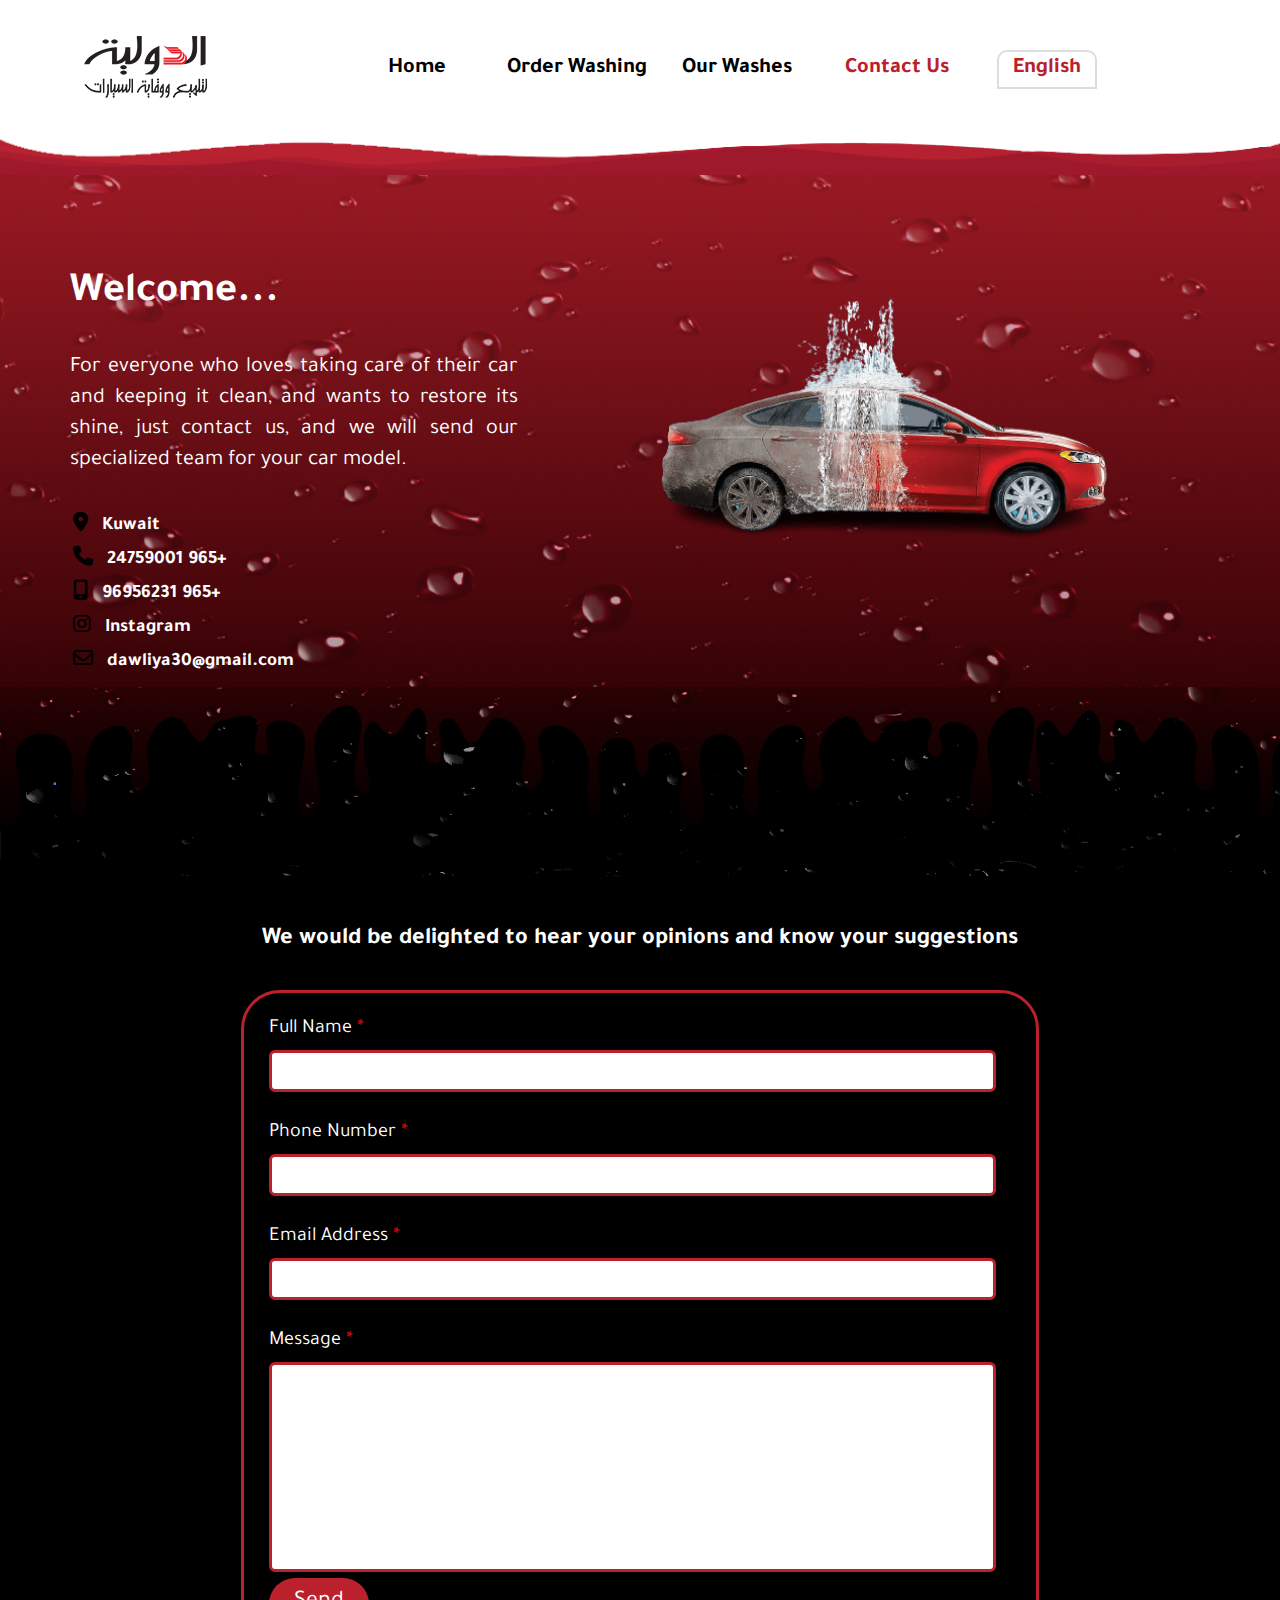
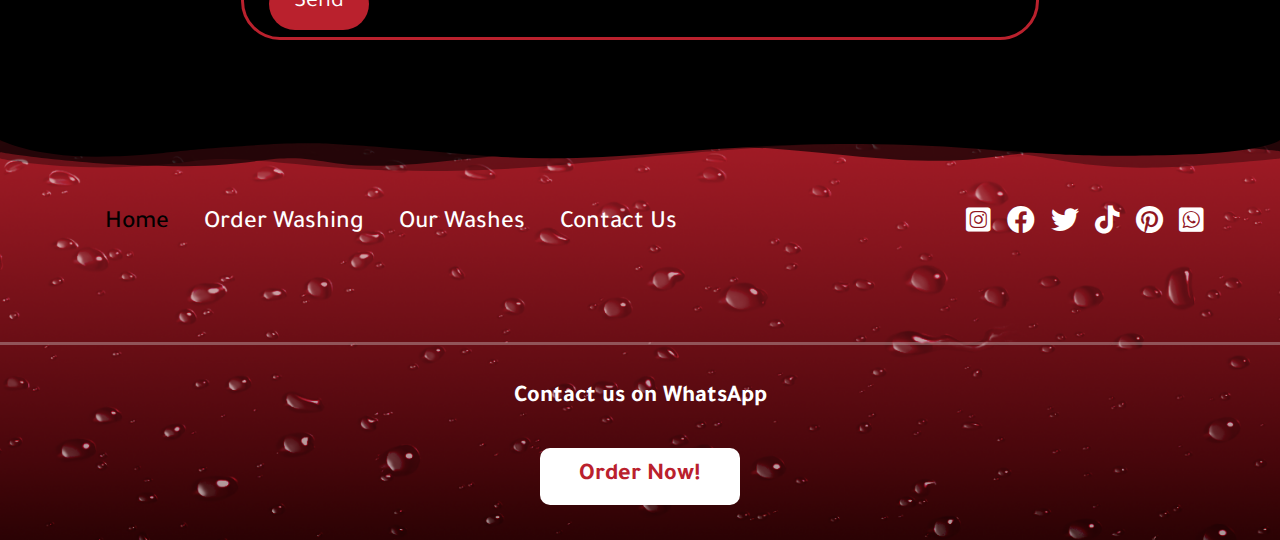
==== contctus-en.html @ 775087f4 "Add files via upload" ====
<!DOCTYPE html>
<html dir="ltr" lang="en">
<head>
    <meta charset="UTF-8">
    <meta name="viewport" content="width=device-width, initial-scale=1.0">
    <title>dreve</title>
    <!-- start css -->
    <link rel="stylesheet" href="./staly/all.min.css">
    <link rel="stylesheet" href="./staly/normalize.css">
    <link rel="stylesheet" href="./staly/frmwer.css">
    <link rel="stylesheet" href="./staly/main.css">
    <link rel="icon" href="./imge/slider-index/logo (1).jpeg">
    <!-- end css -->
    
    <!-- start font -->
    <link rel="preconnect" href="https://fonts.googleapis.com">
    <link rel="preconnect" href="https://fonts.gstatic.com" crossorigin>
    <link href="https://fonts.googleapis.com/css2?family=Cairo:wght@400;700&family=Tajawal:wght@300;400;500;700;800&display=swap" rel="stylesheet">
    <!-- end font -->
</head>
<body>
     <!-- start nav -->
     <nav class="pt-15 pos-r">
        <div class="container df-btenn">
            <div class="logo">
                <img src="./imge/new/logo-1-153x102 copy2.png" alt="">
            </div>

            <div class="text sidebar sidebar-en ">
                <ul class="d-flex-c">
                    <li onclick=hideSidebar() class="close"><a href="#"><svg xmlns="http://www.w3.org/2000/svg" height="38" viewBox="0 -960 960 960" width="38"><path d="m256-200-56-56 224-224-224-224 56-56 224 224 224-224 56 56-224 224 224 224-56 56-224-224-224 224Z"/></svg></a></li>
                    <li class=" d-flex-c fs-22 "><a href="./index-en.html">Home</a></li>
                    <li class=" d-flex-c fs-22"><a href="./order_2-en.html">Order Washing</a></li>
                    <li class=" d-flex-c fs-22 hova flex-column"><a href="./slider-en.html">Our Washes</a></li>
                    <li class=" d-flex-c fs-22 acteve"><a href="./contctus-en.html">Contact Us</a></li>
                     <!-- Start Languatch -->
                    
                     <div class="lang-menu lang-menu-en">
                        <div class="selected-lang">
                            English
                        </div>
                        <ul class="gruop-lang">
                            <li><a href="./contctus.html">الـعربـية</a></li>
                           
                        </ul>
                    </div>


                    <!-- End Languatch -->
              
                </ul>
            </div>
            <div class="hampuger">
                <ul>
                    <li onclick=showsidebar()><a href="#"><svg xmlns="http://www.w3.org/2000/svg" height="38" viewBox="0 -960 960 960" width="38"><path d="M120-240v-80h720v80H120Zm0-200v-80h720v80H120Zm0-200v-80h720v80H120Z"/></svg></a></li>
                </ul>
            </div>
        </div>
    </nav>
    <!-- end nav -->
    <!-- start landing -->
<div class="landing  pos-r">
    <!-- start fasel -->
    <div class="fasel_1">
    </div>
    <!-- end fasel -->
    <div class="container">
        <div class="group w-fall d-flex-c g-20 h-fall">
            <div class="text text-en w-40x w-fall-mob">
                <h2 class="fs-42 c-white mb-35 ">Welcome...</h2>
                <p class="fs-22 c-white">For everyone who loves taking care of their car and keeping it clean, and wants to restore its shine, just contact us, and we will send our specialized team for your car model.</p>
                <ul>
                    <li><a href="#">
                        <span>
                            <i class="fa-solid fa-location-dot"></i>
                        </span>
                        Kuwait
                    </a></li>

                    <li><a href="#">
                        <span>
                            <i class="fa-solid fa-phone"></i>
                        </span>
                        24759001   965+
                    </a></li>
                    <li><a href="https://wa.me/96596956231">
                        <span>
                            <i class="fa-solid fa-mobile-screen"></i>
                        </span>
                        96956231   965+
                    </a></li>

                    <li><a href="https://www.instagram.com/dawliya_kw/">
                        <span>
                            <i class="fa-brands fa-instagram"></i>
                        </span>
                        Instagram
                    </a></li>

                    <li><a href="https://mail.google.com">
                        <span>
                            <i class="fa-regular fa-envelope"></i>
                        </span>
                        dawliya30@gmail.com
                    </a></li>

                </ul>

            </div>
            <div class="imge w-60x hedeen_mobail">
                <img class="w-fall" src="./imge/27696-bnr-p5-cw-1900x1200-new-removebg-preview.png" alt="">
            </div>

        </div>
    </div>
    <!-- start fasel -->
    <div class="fasel_2">
    </div>
    <!-- end fasel -->
</div>
<!-- end landing -->

<!-- start cont -->
<div class="cont-form ">
    <div class="container">
        <h2>We would be delighted to hear your opinions and know your suggestions</h2>
        <div class="for">
            <form action="https://formspree.io/f/mvojnapo" method="POST">
                <div class="input-field">
                    <label for="">Full Name <span>*</span></label>
                    <input type="text" required name="name" id="nameFrst">
                </div>
                <div class="input-field mt-30">
                    <label for="">Phone Number <span>*</span></label>
                    <input type="number" name="number" required id="nameFrst">
                </div>
                <div class="input-field mt-30">
                    <label for="">Email Address <span>*</span></label>
                    <input type="email" name="email" required id="nameFrst">
                </div>
                <div class="input-field mt-30">
                    <label for="">Message <span>*</span></label>
                    <textarea name="" id="wpforms" name="wpforms" cols="30" rows="10"></textarea>
                </div>
                <button class="cont-form-botn">Send</button>
            </form>
        </div>
    </div>
</div>
<!-- end cont -->

    <!-- start footer -->
    <footer class="pos-r">
            <!-- srart fasel -->
            <svg class="sliderrr" xmlns="http://www.w3.org/2000/svg" viewBox="0 0 1000 100" preserveAspectRatio="none">
                <path  class="elementor-shape-fill baa" opacity="0.33" d="M473,67.3c-203.9,88.3-263.1-34-320.3,0C66,119.1,0,59.7,0,59.7V0h1000v59.7 c0,0-62.1,26.1-94.9,29.3c-32.8,3.3-62.8-12.3-75.8-22.1C806,49.6,745.3,8.7,694.9,4.7S492.4,59,473,67.3z"></path>
                <path class="elementor-shape-fill baa" opacity="0.66" d="M734,67.3c-45.5,0-77.2-23.2-129.1-39.1c-28.6-8.7-150.3-10.1-254,39.1 s-91.7-34.4-149.2,0C115.7,118.3,0,39.8,0,39.8V0h1000v36.5c0,0-28.2-18.5-92.1-18.5C810.2,18.1,775.7,67.3,734,67.3z"></path>
                <path class="elementor-shape-fill baa" d="M766.1,28.9c-200-57.5-266,65.5-395.1,19.5C242,1.8,242,5.4,184.8,20.6C128,35.8,132.3,44.9,89.9,52.5C28.6,63.7,0,0,0,0 h1000c0,0-9.9,40.9-83.6,48.1S829.6,47,766.1,28.9z"></path>
            </svg>
                <!-- end fasel -->
        <div class="container df-btenn">
            <div class="text d-flex-c">
                <ul class="d-flex-c">
                    <li class="d-flex-c acteve"><a href="./index.html">Home</a></li>
                    <li class="d-flex-c"><a href="./order_2.html">Order Washing</a></li>
                    <li class="d-flex-c"><a href="./slider.html">Our Washes</a></li>
                    <li class="d-flex-c"><a href="./contctus.html">Contact Us</a></li>
                    
                </ul>
            </div>
            <div class="socel">
                <!-- ... (social media icons) ... -->
                <a href="https://www.instagram.com/dawliya_kw/"> <i class="fa-brands fa-square-instagram"></i></a>
                <a href="https://www.facebook.com/profile.php?id=61552925850488">   <i class="fa-brands fa-facebook"></i></a>
                <a href="https://twitter.com/Dawliya_Kw?t=9szumlyYD6dnkQUvGeVkpQ&s=08"> <i class="fa-brands fa-twitter"></i></a>
                <a href="https://tiktok.com/@al_dwalya.car.det"> <i class="fa-brands fa-tiktok"></i></a>
                <a href="https://pin.it/6CZBzcC">   <i class="fa-brands fa-pinterest"></i></a>
                <a href="https://wa.me/96594990661">   <i class="fa-brands fa-square-whatsapp"></i></a>
            </div>
        </div>
        <p class="end">
            <div class="normal h-fall w-fall d-flex-c flex-column w-fall-mob-mini tex-c">
                <h2 class="c-white mb-35">Contact us on WhatsApp</h2>
                <span class="wa-w mb-35"><a href="https://wa.me/96594990661">Order Now!</a></span>
            </div>
        </p>
    </footer>
    <!-- end footer -->

    <script>
        function showsidebar() {
            const text = document.querySelector('.text');
            text.style.display = 'flex';
        }

        function hideSidebar() {
            const text = document.querySelector('.text');
            text.style.display = 'none';
        }
    </script>
</body>
</html>
---- staly/frmwer.css ----
:root {
    --gray-darck--:#5c190f;
    --gray--:#a15d53;
    --red-darck--: #bc3834;
    --plue-darck--: #1c2e55;
    --dark-gren--:#004746;
    --prbbel--:#122751;
    --dark-perbel--:#1c2e55;
    --fac--book : #1877f2;
    --twet-- :#1da1f2 ;
    --gmail-- : #ff4c4c;
    --wapp-- : #25d366 ;
}
/* start flex&grid */
.flex-column {
    flex-direction: column;
}
@media (max-width:1200px ) {
    .column-tab {
        flex-direction: column;
        
    }
    
}
@media (max-width:991px ) {
    .column-mob {
        flex-direction: column;
        
    }
    
}
.d-flex {
    display: flex;
}
.d-flex-c {
    display: flex;
    align-items: center;
    justify-content: center;

}
.df-btenn {
    display: flex;
    justify-content: space-between;
    align-items: center;
}
.f-c {
    flex-direction: column;
}
@media (max-width:1200px) {
    .flex-c-rev {
        flex-direction: column-reverse;
    }
}
.row-revars {
    flex-direction: row-reverse;
}
.j-sp {
    justify-content: space-between;
    
}
.g-10 {
    gap: 10px;
}
.g-20 {
    gap: 20px;
}
.g-30 {
    gap: 30px;
}
.g-40 {
    gap: 40px;
}
.g-70 {
    gap: 70px;
}
.g-r-50 {
    row-gap: 50px;
}

.d-g-150{
    display: grid;
    grid-template-columns: repeat(auto-fill , minmax(150px ,1fr));
}
.d-g-190{
    display: grid;
    grid-template-columns: repeat(auto-fill , minmax(190px ,1fr));
}
.d-g-200{
    display: grid;
    grid-template-columns: repeat(auto-fill , minmax(200px ,1fr));
}
.d-g-250{
    display: grid;
    grid-template-columns: repeat(auto-fill , minmax(250px ,1fr));
}
.d-g-300{
    display: grid;
    grid-template-columns: repeat(auto-fill , minmax(300px ,1fr));
}
.d-g-350{
    display: grid;
    grid-template-columns: repeat(auto-fill , minmax(350px ,1fr));
}
.d-g-400{
    display: grid;
    grid-template-columns: repeat(auto-fill , minmax(400px ,1fr));
}
/* end flex&grid */

/* start color */
.c-white{
    color: white;
}
.c-dr {
    color: var(--red-darck--);
}
.c-black {
    color: #000;
}

/* End Color */

/* Start Background Color*/
.bg-ddd {
    background-color: #ddd;
}
.bg-w {
    background-color: white;
}
.bg-gray{
    background-color: var(--gray--);
}
.bg-blull{
    background-color: var(--dark-perbel--);
}
.bg-gray-dark{
    background-color: var(--gray-darck--);
}
.bg-g {
    background-color: var(--dark-gren--);
}
.bg-red {
    background-color: var(--red-darck--);
}
.bg-pl {
background-color: var(--plue-darck--);
}
.bg-dg {
background-color: var(--dark-gren--);
}
.bg-pr {
    background-color: var(--prbbel--);
}
.bg-dpr {
    background-color: var(--dark-perbel--);
}
.bg-fac {
    background-color: var(--fac--book);
}
.bg-twt {
    background-color: var(--twet--);
}
.bg-gmail {
    background-color: var(--gmail--);
}
.bg-wats {
    background-color:var(--wapp--);
}

/*  End Background Color */

/* start margin &padding */
.mt-10 {
    margin-top: 10px;
}
.mt-15 {
    margin-top: 15px;
}
.mt-20 {
    margin-top: 20px;
}
.mt-25 {
    margin-top: 25px;
}
.mt-30 {
    margin-top: 30px;
}
.mt-40 {
    margin-top: 40px;
}
.mt-30 {
    margin-top: 30px;
}
.mt-50 {
    margin-top: 50px;
}
.mt-80 {
    margin-top: 80px;
}
.mt-100 {
    margin-top: 100px;
}
.mt-120 {
    margin-top: 120px;
}
.mr-15 {
    margin-right: 15px;
}
.mr-25 {
    margin-right: 25px;
}

.mb-10 {
    margin-bottom: 10px;
}
.mb-15 {
    margin-bottom: 15px;
}

.mb-24{
    margin-bottom: 24px;
}
.mb-25{
    margin-bottom: 25px;
}
.mb-35{
    margin-bottom: 35px;
}
.mb-50{
    margin-bottom: 50px;
}
.mb-70{
    margin-bottom: 70px;
}
.ml-15 {
    margin-left: 15px;
}
.ml-25 {
    margin-left: 25px;
}
.ml-45 {
    margin-left: 45px;
}
.pt-5 {
    padding-top: 5px;
}
.pt-10 {
    padding-top: 10px;
}
.pt-15 {
    padding-top: 15px;
}
.pt-20 {
    padding-top: 20px;
}
.pt-25 {
    padding-top: 25px;
}
.pt-50 {
    padding-top: 50px;
}
.pt-70 {
    padding-top: 70px;
}
.pr-40 {
    padding-right: 40px;
}
.pr-125 {
  padding-right: 125px;
}
.pb-5 {
    padding-bottom: 5px;
}
.pb-10 {
    padding-bottom: 10px;
}
.pb-15 {
    padding-bottom: 15px;
}
.pb-20 {
    padding-bottom: 20px;
}
.pb-100 {
    padding-bottom: 100px;
}
.pl-40 {
    padding-left: 40px;
}
.pl-125 {
    padding-left: 125px;
}
/* end margin &padding */
/* start width & hiet  */
.ovar-flow {
    overflow: hidden;
}
.w-fall {
    width: 100%;
}

.w-f {
    width: fit-content;
}
.w-20x {
    width: 20%;
}
.w-25x {
    width: 25%;
}
.w-28x {
    width: 28%;
}
.w-30x {
    width: 30%;
}
.w-35x {
    width: 35%;
}
.w-40x {
    width: 40%;
}
.w-45x {
    width: 45%;
}
.w-50x {
    width: 50%;
}
.w-60x {
    width: 60%;
}
.w-65x {
    width: 65%;
}
.w-70x {
    width: 70%;
}
.w-75x {
    width: 75%;
}
.w-80x {
    width: 80%;
}
.w-90x {
    width: 90%;
}
.w-97x {
    width: 97%;
}
.fit-con {
    width: fit-content;
}
@media(max-width:1200px) {
    .w-fall-mob {
        width: 100%;
    }

}
@media(max-width:767px) {
    .w-fall-mob-mini {
        width: 100%;
    }

}
.h-120vh {
    height: 120vh;
}
.h-50 {
    height: 50%;
}
.h-60 {
    height: 60%;
}
.h-80 {
    height: 80%;
}
.h-90 {
    height: 90%;
}
.h-fall {
    height: 100%;
}
@media(max-width:1200px) {
    .h-400-mob {
        height: 400px;
    }
}
/* end width & hiet  */
/* start font */
.fs-18{
    font-size: 18px ;
}
.fs-22{
    font-size: 22px ;
}
.fs-20 {
    font-size: 20px;
}
.fs-24 {
    font-size: 24px;
}
.fs-28 {
    font-size: 28px;
}
.fs-32 {
    font-size: 32px;
}
.fs-42 {
    font-size: 42px;
}
.f-600 {
    font-weight: 500;
}
.f-b {
    font-weight: bold;
}
/* end font */
/* start position */
.pos-r {
    position: relative;
}
.pos-a {
    position: absolute;
}
.pos-c-t {
    top: 50%;
    transform: translateY(-50%);
}
/*end position */
/* start cluc */
.botshp {
    padding: 15px 20px;
    background-color: var(--red-darck--);
    border-radius: 30px;
    transform: translateX(-50%);
    left: 50%;
    transition: 0.3s;
    cursor: pointer;
}
/* end cluc */
/* start text */

.text-start {
    text-align: start;
}
.text-end {
    text-align: end;
}
.t-a-c {
    text-align: center;
}
@media (max-width:1200px) {
    .text-c-mob {
        text-align: center;
    }
}
/* end text */
/* start border  */
.bord-bottom {
    border-bottom: 2px solid #977271;
    transition: 0.3s;
}
.bord-top {
    border-top: 2px solid #977271;
    transition: 0.3s;
}
/* end border  */
/* start transition */
.t0-3s{
    transition: 0.3s;
}
/* end transition */

/* start media */
@media (max-width:1200px) {
    .hedeen_desk {
        display: none;
    }
}
@media (max-width:991px) {
    .hedeen_mobail {
        display: none;
    }
}
/* end media */
/* start left& right */
.right-0 {
    right: 0;
}
.right-125 {
    right: 125px;
}

/* end left& right */
---- staly/main.css ----
*{
  -moz-box-sizing: border-box;
  -webkit-box-sizing: border-box;
  box-sizing: border-box;
  margin: 0;
  padding: 0;
}

:root {
    --frst-color:#ba212d;
    --scnd-color:#00000066;
    --thre-color: #3a3a3a ;
    --four-color: #4b4f58 ;
    --wight-color: #fff ;
}

html {
    scroll-behavior: smooth;
  }
  body {
    font-family: 'Tajawal', sans-serif;
  }
  a {
    text-decoration: none;
  }
  ul {
    list-style: none;
    margin: 0;
    padding: 0;
  }
  .container {
    padding-left: 15px;
    padding-right: 15px;
    margin-left: auto;
    margin-right: auto;
  }
  /* Small */
  @media (min-width: 768px) {
    .container {
      width: 750px;
    }
  }
  /* Medium */
  @media (min-width: 992px) {
    .container {
      width: 970px;
    }
  }
  /* Large */
  @media (min-width: 1200px) {
    .container {
      width: 1170px;
    }
  }
  
 /* start fasel */
 .fasel_1 {
  background-image: url(../imge/fasel/fasel_1.jpg);
  background-size: cover;
  width: 100%;
  background-color: #fff;
  height: 50px;
  position: absolute;
  top: 0;

}
.fasel_2 {
  background-image: url(../imge/fasel/33/3.png);
  background-size: cover;
  width: 100%;
  background-color: #fff;
  height: 190px;
  position: absolute;
  bottom: -150px;

}

.fasel_3 {
  background-image: url(../imge/fasel/fasel_2\ copy.jpg);
  background-size: cover;
  width: 100%;
  background-color: #fff;
  height: 190px;
  position: absolute;
  top: 0;
}
.con-fotr {
  top: -70px;
}
.fasel_4 {
  background-image: url(../imge/fasel/fasel_4\ copy.jpg);
  background-size: cover;
  width: 100%;
  background-color: #fff;
  height: 155px;
  position: absolute;
  bottom: -110px;
}
.fasel_5 {
  /* background-image: url(../imge/fasel/fasel_5png.png); */
  /* background-size: cover; */
  background-color: #fff;
  width: 100%;
  height: 110px;
  position: absolute;
  top: -85px;
}

svg {
  display: block;
  width: 100%;
  position: relative;
  /* left: 50%; */
  height: 42px;
}
.serves .topas {
  display: block;
  width: 100%;
  position: relative;
  left: 50%;
  transform: translateX(-50%);
  height: 50px;

}

.serves .topas .afss {
  fill: #000;
}
.serves svg {
  display: block;
  width: 100%;
  position: relative;
  left: 50%;
  transform: translateX(-50%);
  
 

}
.serves .elementor-shape-fill {
 
  transform-origin: center;
   transform: rotateY(0deg);
}
.serves .bottom  {
height: 160px;
}
.serves .bottom .elementor-shape-fill {
  fill: #fff;
}
footer svg {
  display: block;
  width: 100%;
  position: relative;
  left: 50%;
  transform: translateX(-50%);
  height: 31px;
  margin-bottom: 35px;
}
footer svg  .elementor-shape-fill{
  fill: #fff;
}
.sliderrr .baa {
  fill: #000;
}
  /* start nav */

  nav {
    /* background-image: linear-gradient(to bottom ,#ba212d ,#ffff); */
    height: 125px;
    overflow: hidden;
  }
  nav .text {
    display: flex;
    justify-content: center;
    align-items: center;
    flex: 1;
  }
  nav .text li {
    transition: 0.3s;
    width: 160px;
  
  }
  nav .text .acteve a {
    color: var(--frst-color);
  }
  nav .text li:hover a{
    color: var(--frst-color);
    font-size: 24px;
  }
  nav .text li a {
    color: #000;
    font-weight: 600;
    transition: 0.3s;

  }
  nav .hampuger li {
    display: none;
  }
  nav  .close {
    display: none;
  }
  @media (max-width:991px){
    nav .hampuger {
      display: block;
      cursor: pointer;
      font-size: 32px;
      position: relative;
    }
    nav .hampuger li {
      display: block;
    }
    nav  .close {
      display: block;
    }
    nav .sidebar {
      position: fixed;
      z-index: 999999999999;
      left: 0;
      top: 0;
      height: 100vh;
      width: 350px;
      padding: 0;
      backdrop-filter: blur(10px);
      background-color: #ffffff42;
      box-shadow: 10px 0 10px rgba(0, 0, 0, 0.1 );
      display: none;
      flex-direction: column;
      align-items: center;
      justify-content: flex-start;
      padding-top: 60px;
    }
    nav .sidebar-en {
      right: 0;
      left: inherit;
    }
    nav .text ul{
      display: block;
      width: fit-content;
      text-align: center;
      transition: 0.3s;
    }
    nav .text >ul li {
      margin-bottom: 55px;
    }
  }
  nav .text .hova ul {
    background-color: #fff;
    width: 260px;
    padding: 20px 0;
    top: 90px;
    box-shadow: 0 4px 10px -2px rgba(0,0,0,.1);
    border-radius: 10px;
    border-top-color: var(--frst-color);
    border-top-width: 2px;
    border-top-style: solid;
    opacity: 0;
    z-index: -200;
    transition: 0.3s;
  }
  /* nav .text .hova:hover ul{
    top: 105px;
    opacity: 1;
    z-index: 999;
  } */
  nav .text .hova ul  li {
    text-align: right;
    width: 100%;
   
  }
  nav .text .hova ul  li a {
    padding: 10px 55px 10px 10px;
  }
  nav .text .hova li:nth-child(1){
    padding-bottom: 15px;
    border-bottom: 1px solid #3a3a3a3d;
  }
     nav .text .hova li  a {
      color: var(--frst-color);
      font-size: 22px;
     }
   nav .text .hova li:hover  a {
    padding-right: 75px;

   }
   @media (max-width:991px) {
    nav .text .hova ul {
      position: relative;
      opacity: 0;
      z-index: 999;
      background-color: #fff;
      top: 27px;
      border: 0;
      display: none;
      transition: 0.3s;
    }
    nav .text .hova:hover ul{
      display: flex;
      opacity: 1;
    }
    nav .text .hova ul  li {
      text-align: center;
      margin: 0;
      padding: 0;
    }
    nav .text .hova ul  li a  {
      padding: 0;
      font-size: 18px;
    }
    nav .text .hova li:nth-child(1) {
      padding: 0;
      border-bottom: none;
      border-left: 2px solid var(--frst-color);
    }
    nav .text .hova li:hover  a {
      padding: 0;
      font-size: 22px;
    }
   }
   nav .logo img {
   
   }
   @media (max-width:767px) {
    nav .logo img {
      width: 80%;
    }
  }
  /* Start Languatch  */
.lang-menu {
  display: flex;
  align-items: center;
  margin-left: 20px;
  position: relative;
  transition: 0.9s;
  left: -55px;
}
.lang-menu-en {
  left: 0;
  position: relative;
}
@media (max-width:991px) {
  .lang-menu {
    top: 5px;
    left: 50%;
    transform: translateX(-70%);
  }
}




.ggh {
  margin-right: 20px;
}
.lang-menu .selected-lang {
  bottom: 0;
  cursor: pointer;
  color: var(--frst-color);
  padding: 5px;
  width: 100px;
  text-align: center;
  position: relative;
  border-top-left-radius: 10px;
  border-top-right-radius: 10px;
  border: 2px solid #ddd;
  font-weight: bold;
  font-size: 22px;
   
}
@media (max-width:991px) {
  .lang-menu .selected-lang {
    font-size: 25px;
    width: 122px;
  }
}


.lang-menu .gruop-lang {
  position: absolute;
  margin: 0;
  padding: 0;
  background-color: #fff;
  border: 2px solid #ddd;

  bottom: 0;
  opacity: 0;
  list-style: none;
  transition: 0.3s;
  width: 100%;
  text-align: center;
  border-bottom-left-radius: 10px;
  border-bottom-right-radius: 10px;
}

@media (max-width:991px) {
  .lang-menu .gruop-lang {
    height: 100%;
  }
}

.lang-menu .gruop-lang li {
  padding: 5px;
  transition: 0.3s;
  border-bottom-left-radius: 10px;
  border-bottom-right-radius: 10px;
  width: 100%;
  text-align: center;
}
@media (max-width:991px) {
  .lang-menu .gruop-lang li {
    margin-bottom: 0;
  }
}

.lang-menu .gruop-lang li:not(:last-child) {
  border-bottom: 2px solid #eee;
}

.lang-menu .gruop-lang li a {
  text-decoration: none;
  font-size: 23px;
  font-weight: bold;
  color: var(--bs-body-color);
  display: block;
  transition: 0.3s;
}
.lang-menu .gruop-lang li:hover a {
  font-size: 26px;
  color: var(--frst-color);
}
.lang-menu .gruop-lang li a:hover {
  font-size: 26px;
  color: var(--frst-color);
}
.lang-menu:hover ul{
  bottom: -39px;
  opacity: 1;
  width: 100%;
  text-align: center;
  border-bottom-left-radius: 10px;
  border-bottom-right-radius: 10px;
}
@media (max-width:991px) {
  .lang-menu:hover ul {
    width: 122px;
    text-align: center;
    bottom: -42px;
  }
}

/* End Languatch  */
  /* end nav */
 /* start landing */
 .landing {
  background-image: url(../imge/fasel/33/2.png);
  background-size: cover;
  z-index: 9999;
  padding-top: 145px;
  padding-bottom: 50px;
}
.landing .text p {
  text-align: justify;
  line-height: 1.4;
} 
/* end landing */

/* start vip */
.vip {
 background-image: url(../imge/fasel/33/66.jpeg);
  padding-top: 200px;
  padding-bottom: 100px;
}
.vip .container .top {
 
  color: var(--wight-color);
  font-size: 70px;
  text-align: center;
  margin-bottom: 35px;
}
@media (max-width:991px) {
  .vip .container .top {
    font-size: 55px;
  }
}
@media (max-width:767px) {
  .vip .container .top {
    font-size: 28px;
  }
}
@media (max-width:767px) {
  .vip .container .box {
  flex-direction: column;
  }
}
.vip .container .box .normal img,
.vip .container .box .vip_box img {
  width: 70%;

}
.vip .container .box .normal h2,
.vip .container .box .vip_box h2 {
 font-size: 48px;
}
.vip .container .box .normal p,
.vip .container .box .vip_box p {
  color: var(--frst-color);
  margin-top: 15px;
  font-size: 22px;
}
.vip .container .box .normal span,
.vip .container .box .vip_box span {
  background-color: var(--frst-color);
  width: 150px;
  padding: 15px 25px;
  text-align: center;
  margin-top: 15px;
  border-radius: 6px;
  margin-bottom: 15px;
  transition: 0.3s;
  cursor: pointer;
}
.vip .container .box .normal span:hover,
.vip .container .box .vip_box span:hover {
  background-color:#89161f;
}
.vip .container .box .normal span a,
.vip .container .box .vip_box span a {
  font-size: 20px;
  font-weight: 700;
  color: #fff;
}
/* end vip */

/* start serves */
.serves {
  background-image: url(../imge/fasel/33/2.png);
  background-size: cover;

}
.serves .container >h2 {
  color: #fff;
  font-size: 58px;
  text-align: center;
  margin-bottom: 50px;
  margin-top: 110px;

}
@media (max-width:991px) {
  .serves .container >h2 {
    font-size: 38px;
  }
}

.serves .container .box{
  align-items: flex-start;
}
@media (max-width:767px) {
  .serves .container .box {
   flex-direction: column;
  }
}
.serves .container .serves_box,
.serves .container .normal {
  display: flex;
  align-items: flex-start;
  justify-content: center;
}
.serves .container .serves_box img,
.serves .container .normal img  {
  transition: 0.6S;
  position: relative;
  border-radius: 30px;
  height: 50%;
}

.serves .container .serves_box:hover img,
.serves .container .normal:hover img {
  transform: scale(1.1);
} 
.serves .container .serves_box .vc,
.serves .container .normal .vc{
  color: #000;
  font-size: 34px;
  font-weight: 700;
  margin-bottom: 15px;
}
.serves .container .serves_box .vc,
.serves .container .normal .vc{
  color: #000;
  font-size: 34px;
  font-weight: 700;
  margin-bottom: 15px;
}
@media (max-width:991px) {
  .serves .container .serves_box .vc,
  .serves .container .normal .vc {
    font-size: 22px;
  }
}
.serves .container .serves_box p,
.serves .container .normal p{
  font-family: "Tajawal", Sans-serif;
  font-size: 18px;
  font-weight: 600;
  color: wheat;
  line-height: 1.6;
}
@media (max-width:991px) {
  .serves .container .serves_box p,
  .serves .container .normal p{

    font-size: 16px;

  }
}

/* end serves */
/* start garsh */
.garsh {
  margin-top: 140px;
  padding-bottom: 140px;
}
.garsh .container .box {
  align-items: start;
}
@media (max-width:767px) {
  .garsh .container .box {
    flex-direction: column;
  }
}
.garsh .container .garsh_box i ,
.garsh .container .normal i {
  font-size: 80px;
  border: 3px solid var(--frst-color);
  color: var(--frst-color);
  border-radius: 50%;
  width: 170px;
  height: 170px;
  display: flex;
  justify-content: center;
  align-items: center;
}
.garsh .container .garsh_box .xz ,
.garsh .container .normal .xz {
  font-size: 42px;
  color: var(--frst-color);
  margin-top: 15px;
  margin-bottom: 15px;
}
@media (max-width:991px) {
  .garsh .container .garsh_box .xz ,
  .garsh .container .normal .xz {
    font-size: 38px;
  }
}
.garsh .container .garsh_box p ,
.garsh .container .normal p {
  font-size: 21px;
  text-align: center;
  line-height: 1.2;
}
@media (max-width:991px) {
  .garsh .container .garsh_box p ,
  .garsh .container .normal p{
    font-size: 18px;
  }
}

/* end garsh */

/* start footr */

footer {
  background-image: url(../imge/fasel/33/2.png);
  background-size: cover;

}
@media (max-width:767px) {
  footer .container{
    flex-direction: column;
  }
}
@media (max-width:767px) {
  footer .text ul {
    margin-bottom: 75px;

  }
}

footer .text li {
  margin-left: 35px;
  font-size: 25px;
  font-weight: 500;
}
@media (max-width:991px) {
  footer .text li {
    margin-left: 25px;
    font-size: 20px;
  }
}
@media (max-width:767px) {
  footer .text li {
    margin-left: 15px;
    font-size: 16px;
  }
}
footer .text li a{
  color: #fff;
  transition: 0.3s;
}
footer .text .acteve a{
  color: #000;
  transition: 0.3s;
}
@media (max-width:767px) {
  footer .text a{
    font-size:15px;
  }
}
footer .text li a:hover {
  color: #000;
}
footer .socel {
  font-size: 28px;
  display: flex;
  width: 250px;
  gap: 16px;
  justify-content: center;
}
@media (max-width:991px) {
  footer .socel {
    font-size: 25px;
    width: 200px;
  }
}
@media (max-width:767px) {
  footer .socel {
    font-size: 25px;
    width: 250px;
    gap: 20px
  }
}
footer .socel a {
  color: #fff;
  transition: 0.3s;
}

footer .socel a:hover {
  color: #000;

}
footer .end {
  color: #fff;
  text-align: center;
  margin-top: 100px;
  font-size: 22px;
  border-top: 3px solid #d3c9c961;
  padding-top: 20px;
  padding-bottom: 20px;
}

.wa-w {
background-color: #fff;
color: var(--frst-color);
text-align: center;
width: 200px;
border-radius: 10px;
padding: 15px;
transition: 0.3s;
cursor: pointer;
}
.wa-w:hover {
  background-color: #eee;

}
.wa-w a {
  font-size: 24px;
  font-weight: bold;
  color: var(--frst-color);
}  
/* end footr */



 

  /* -start c-tow  */

  .order_1 .c-tow  .cars li {
    height: 180px;
    border: 1px solid #ddd;
    display: flex;
    justify-content: center;
    align-items: center;
    flex-direction: column;
    transition: 0.3s;
    cursor: pointer;
  }
  .order_1 .c-tow  .cars li:hover {
    background-color: var(--frst-color);
  } 
  .order_1 .c-tow  .cars li:hover h2{
    color: #fff;
  } 
  .order_1 .c-tow  .cars li img{
    width: 70px;
  }
  .order_1 .c-tow  .cars li h2 {
    color: #0000008a;
    font-size: 22px;
  }
  /* -end c-tow  */


  /* -end order_1  */
  /* -start order_2  */
.order_2 .c-tow .colum-order li {
  display: flex;
  align-items: center;
  justify-content: space-around;
  padding: 25px 30px;
  border: 2px solid #ddd;
}
.order_2 .c-tow .colum-order li:nth-child(2) {
  border-top: none;
}
.order_2 .c-tow .colum-order li .text_onr h2 {
  font-size: 18px;
  color: #000000ba;
  margin-bottom: 15px;
}
.order_2 .c-tow .colum-order li .text_onr p {
  font-size: 16px;
  font-weight: 400;
  color: #000;
  line-height: 1.4;
}
.order_2 .c-tow .colum-order li .cocok {
font-size: 20px;

}
.order_2 .c-tow .colum-order li .pritnc {
  font-size: 20px;
  
}
.order_2 .c-tow .colum-order li .Select {
  width: 122px;
  text-align: center;
  padding: 20px;
  border-radius: 38px;
  border: 2px solid var(--frst-color);
  transition: 0.3s;
  cursor: pointer;
}
.order_2 .c-tow .colum-order li .Select:hover {
  background-color: var(--frst-color);
}
.order_2 .c-tow .colum-order li .Select a {
  color: var(--frst-color);
  transition: 0.3s;
}
.order_2 .c-tow .colum-order li .Select:hover a {
  color: #fff;
}
  /* -end order_2  */

  /* start order_3 */
  .order_3 {
    margin-bottom: 100px;
  }
  .order_3 h2 {
    font-size: 42px;
    color: #333;
    border-bottom: 3px solid var(--frst-color);
    width: fit-content;
    padding-bottom: 10px;
  }
  .order_3 .c-tow{
    width: 100%;
    background: #0aa9db1f;
    padding: 20px;
    border: 1px solid var(--frst-color);
    box-shadow: 5px 8px 17px #00000040;
    margin-bottom: 30px;
    border-radius: 10px;
  }
  .order_3 .c-tow form {
    position: relative;
    min-height: 700px;
  }
form .details .fields{
  display: flex;
  justify-content: space-around;
  align-items: center;
  }
  @media (max-width:991px) {
    form .details .fields {
      flex-direction: column;
    }
  }
  .details .input-field {
    display: flex;
    flex-direction: column;
    width: calc(100% / 2 - 25px);
    background: var(--frst-color);
    border-radius: 10px;

  }
  @media (max-width:991px) {
    .details .input-field {
      width: 100%;
      margin-bottom: 20px;
    }
  }
  .fields  label {
    text-align: center;
    padding: 10px;
    font-size: 20px;
    color: #fff;
    margin-bottom: 5px;
    font-weight: bold;
  }
  .fields  input {
    height: 62px;
    padding: 0 30px;
    outline: none;
    border: 1px solid var(--frst-color);
    border-bottom-left-radius: 10px;
    border-bottom-right-radius: 10px;
  font-size: 18px;
  font-weight: 500;
  color: #3a3a3a;

  }
  .fields .input-scnd {
    display: flex;
    flex-direction: column;
    width: calc(100% - 25px);
    background: var(--frst-color);
    border-radius: 10px;
    margin-top: 25px;
    position: relative;
  }
  @media (max-width:991px) {
    .fields .input-scnd {
      width: 100%;
    }
  }
  .fields .input-scnd input {
    height: 72px;

  }
  .bb-tb {
    padding-bottom: 25px;
    border-bottom: 2px solid var(--frst-color);
  }
  .input-field input[type="datetime-local"] {
    color: #909090;
  }
  .input-field input[type="datetime-local"]:valid {
    color: #333;
  }


.textBox {
  position: relative;
  top: 0;
  right: 0;
  width: 100%;
  cursor: pointer;
  
  }

  .botmmmm::before{
    content: "";
    position: absolute;
    width: 10px;
    height: 10px;
    border: 3px solid #333333ad;
    left: 55px;
    top: 77px;
    z-index: 10000;
    border-top: 2px solid #fff;
    border-right: 2px solid #fff;
    transform: rotate(-45deg);
    transition: 0.3s;
    pointer-events: none;
  }
  .botmmmm-en::before {
    left: inherit;
    right: 55px;
  }
  .botmmmm.active::before {
    transform: rotate(-225deg);
  }
  .input-scnd .option {
    position: absolute;
    top: 122px;
    background-color: #FFF;
    border-radius: 10px;
    width: 100%;
    box-shadow: 0 16px 16px #0000000f;
    overflow: hidden;
    padding: 15px;
    border: 2px solid var(--frst-color);
    border-top: none;
    display: none;
    z-index: 9999;
  }
  .input-scnd.active .option {
    display: block;
  }
  .input-scnd .option div {
    cursor: pointer;
    transition: 0.3s;
    border-radius: 6px;
  }
  .input-scnd .option div:hover {
    background-color: var(--frst-color);
    color: #fff;
  }
  .input-scnd .option div:hover span{
    
    color: #fff;
  }
  .input-scnd .option div:nth-child(1) {
    border-bottom: 2px solid var(--frst-color);
    padding: 20px 10px 30px 10px;
  }
  .input-scnd .option div:nth-child(2) {

    padding: 25px 10px 10px 10px;
  }
  .input-scnd .option div h2 {
    margin-bottom: 14px;
    display: flex;
    align-items: center;
    justify-content: flex-start;
    font-size: 19px;
  }
  @media (max-width:991px) {
    .input-scnd .option div h2  {
      font-size: 14px;
      gap: 11px;
      width: 100%;
    }
  }
  .input-scnd .option div h2 span {
    margin-left: 25px;
    margin-right: 100px;
    color: #575353;
  }
  @media (max-width:991px) {
    .input-scnd .option div h2 span {
      margin-left: 0;
      margin-right: 0;
    }
  }
  .input-scnd .option div h2 span i {
    font-size: 17px;
  }
  @media (max-width:991px) {
    .input-scnd .option div h2 span i {
      font-size: 13px;
    }
  }
  .input-field select  {
    height: 62px;
    padding: 0 30px 0 50px;
    outline: none;
    border: 1px solid var(--frst-color);
    border-bottom-left-radius: 10px;
    border-bottom-right-radius: 10px;
    font-size: 18px;
    font-weight: 500;

  }
  form button {
    color: #fff;
    width: 200px;
    padding: 20px 30px;
    border: none;
    background-color: var(--frst-color);
    font-size: 24px;
    border-radius: 37px;
    cursor: pointer;
    transition: 0.3s;
  }
  form button:hover {
    background-color: #86121c;
  }
  /* end order_3 */



  /* start contact */
/* start landing */
.landing .text ul {
  margin-top: 25px;
    padding: 3px;
}
.landing .text ul li {
  font-size: 19px;
  margin-top: 8px;
}
.landing .text ul li a {
  color: #fff;
  transition: 0.3s;
  font-weight: 600;
}
.landing .text ul li a span {
  color: #000;
  margin-left: 9px;
  font-size: 20px;
  transition: 0.3s;
}
.landing .text-en ul li a span {
margin-left: 0;
  margin-right: 9px;

}
.landing .text ul li a:hover {
  color: #000;
}
.landing .text ul li a:hover span {
  color: #fff;
}
/* end landing */

/* start cont */
.cont-form {
  background-color: #000;
  padding-top: 200px;
  padding-bottom: 100px
}
.cont-form .container >h2 {
  color: #fff;
  text-align: center;
}
.cont-form .container {
  display: flex;
  justify-content: center;
  flex-direction: column;
  align-items: center;
}
.cont-form .for {
  width: 70%;
  height: 650px;
  border: 3px solid var(--frst-color);
  margin-top: 35px;
  border-radius: 39px;
  padding: 25px 40px 40px 25px;
}
@media (max-width:991px) {
  .cont-form .for {
    width: 100%;
  }
}
.cont-form .for .input-field {
  width: 100%;
  display: flex;
  flex-direction: column;
}
.cont-form .for .input-field label {
  color: #fff;
  margin-bottom: 9px;
  font-size: 20px;
  width: fit-content;
}
.cont-form .for .input-field label span {
  color: red;
}
.cont-form .for .input-field input {
  padding: 0 30px;
  outline: none;
  border: 3px solid var(--frst-color);
  height: 42px;
  border-radius: 6px;
  font-size: 18px;
  font-weight: 500;
  color: #3a3a3a;
}
.cont-form .for .input-field textarea{
  padding: 20px 30px 0;
  outline: none;
  border: 3px solid var(--frst-color);
  resize: none;
  border-radius: 6px;
}
.cont-form-botn {
  margin-top: 6px;
  width: 100px;
  text-align: center;
  padding: 12px 0;
}
/* end cont */


  /* end contact */
  /* start slider_1 */
  .landing .slider_1 {
    height: 60vh;
  }

  .landing swiper-container ,
    .vip swiper-container  {
        width: 100%;
        padding-top: 50px;
        padding-bottom: 50px;
      }

  .landing swiper-slide ,
    .vip swiper-slide  {
    background-position: center;
    background-size: cover;
    width: 300px;
    height: 300px;
  }

  .landing swiper-slide img ,
    .vip swiper-slide  img {
    display: block;
    width: 100%;
  }

  .slid-h3,
  .slid-h2 {
    font-size: 46px;
  }
  .slid-h2  {
    color: #fff;
  }
  .slid-h3 {
    color: var(--frst-color);
  }
  .slider-ndex swiper-container {
    width: 100%;
    height: 100%;
  }

 .slider-ndex swiper-slide {
    text-align: center;
    font-size: 18px;
    background: #fff;
    display: flex;
    justify-content: center;
    align-items: center;
  }

 .slider-ndex swiper-slide img {
    display: block;
    width: 100%;
    height: 100%;
    object-fit: cover;
  }

  /* end slider_1 */
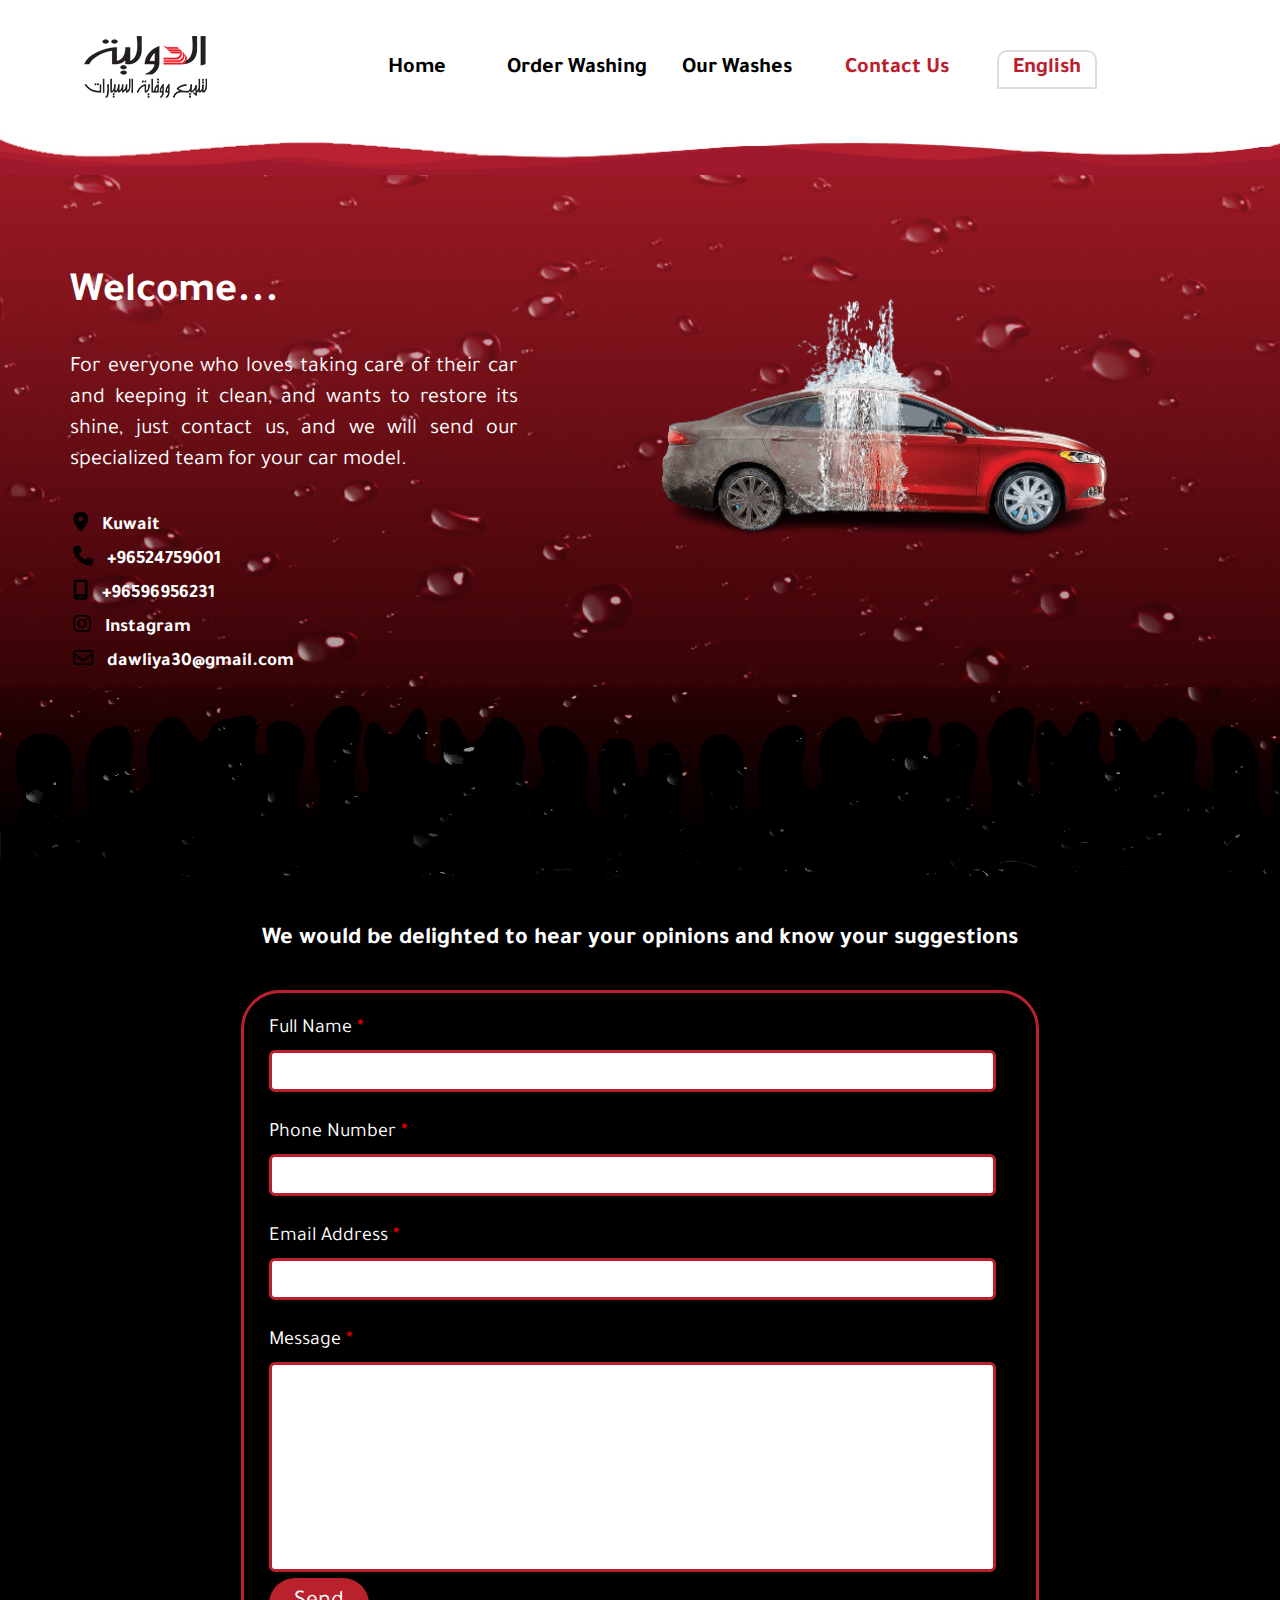
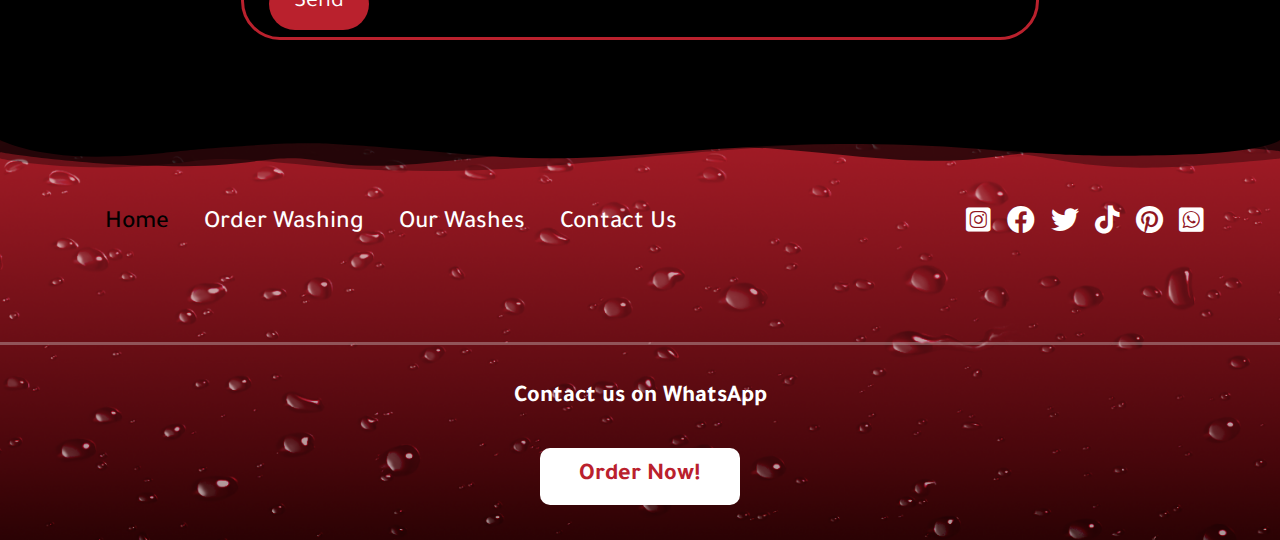
==== commit 348c63b9: "Add files via upload" ====
--- a/contctus-en.html
+++ b/contctus-en.html
@@ -81,13 +81,13 @@
                         <span>
                             <i class="fa-solid fa-phone"></i>
                         </span>
-                        24759001   965+
+                        +96524759001   
                     </a></li>
                     <li><a href="https://wa.me/96596956231">
                         <span>
                             <i class="fa-solid fa-mobile-screen"></i>
                         </span>
-                        96956231   965+
+                        +96596956231  
                     </a></li>
 
                     <li><a href="https://www.instagram.com/dawliya_kw/">
@@ -161,10 +161,10 @@
         <div class="container df-btenn">
             <div class="text d-flex-c">
                 <ul class="d-flex-c">
-                    <li class="d-flex-c acteve"><a href="./index.html">Home</a></li>
-                    <li class="d-flex-c"><a href="./order_2.html">Order Washing</a></li>
-                    <li class="d-flex-c"><a href="./slider.html">Our Washes</a></li>
-                    <li class="d-flex-c"><a href="./contctus.html">Contact Us</a></li>
+                    <li class="d-flex-c acteve"><a href="./index-en.html">Home</a></li>
+                    <li class="d-flex-c"><a href="./order_2-en.html">Order Washing</a></li>
+                    <li class="d-flex-c"><a href="./slider-en.html">Our Washes</a></li>
+                    <li class="d-flex-c"><a href="./contctus-en.html">Contact Us</a></li>
                     
                 </ul>
             </div>
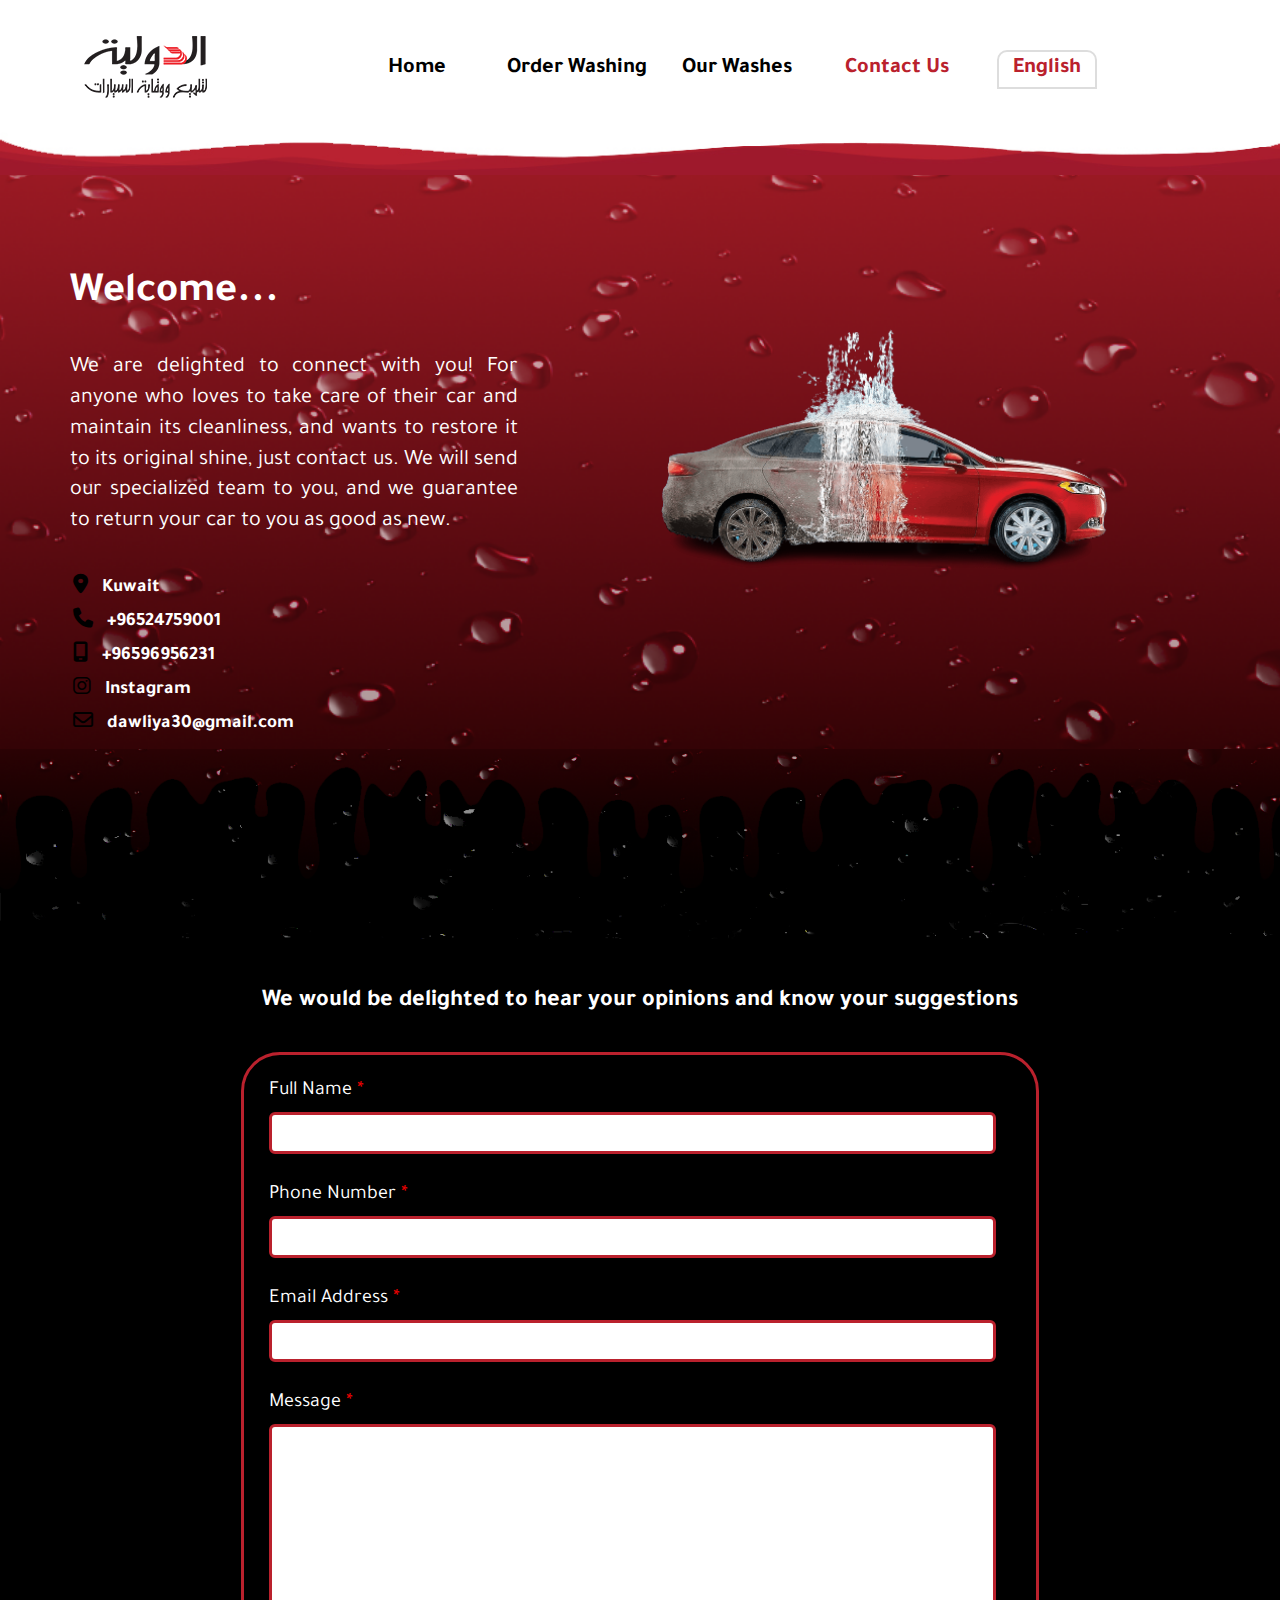
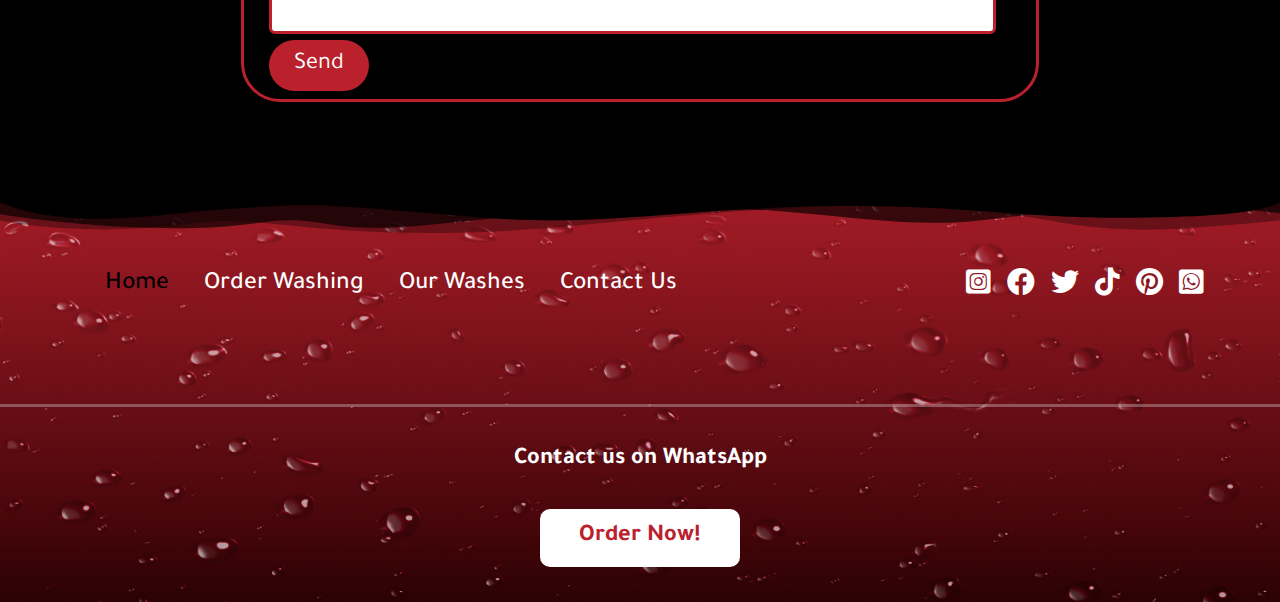
==== commit 982e85ad: "Add files via upload" ====
--- a/contctus-en.html
+++ b/contctus-en.html
@@ -68,7 +68,7 @@
         <div class="group w-fall d-flex-c g-20 h-fall">
             <div class="text text-en w-40x w-fall-mob">
                 <h2 class="fs-42 c-white mb-35 ">Welcome...</h2>
-                <p class="fs-22 c-white">For everyone who loves taking care of their car and keeping it clean, and wants to restore its shine, just contact us, and we will send our specialized team for your car model.</p>
+                <p class="fs-22 c-white">We are delighted to connect with you! For anyone who loves to take care of their car and maintain its cleanliness, and wants to restore it to its original shine, just contact us. We will send our specialized team to you, and we guarantee to return your car to you as good as new.</p>
                 <ul>
                     <li><a href="#">
                         <span>
